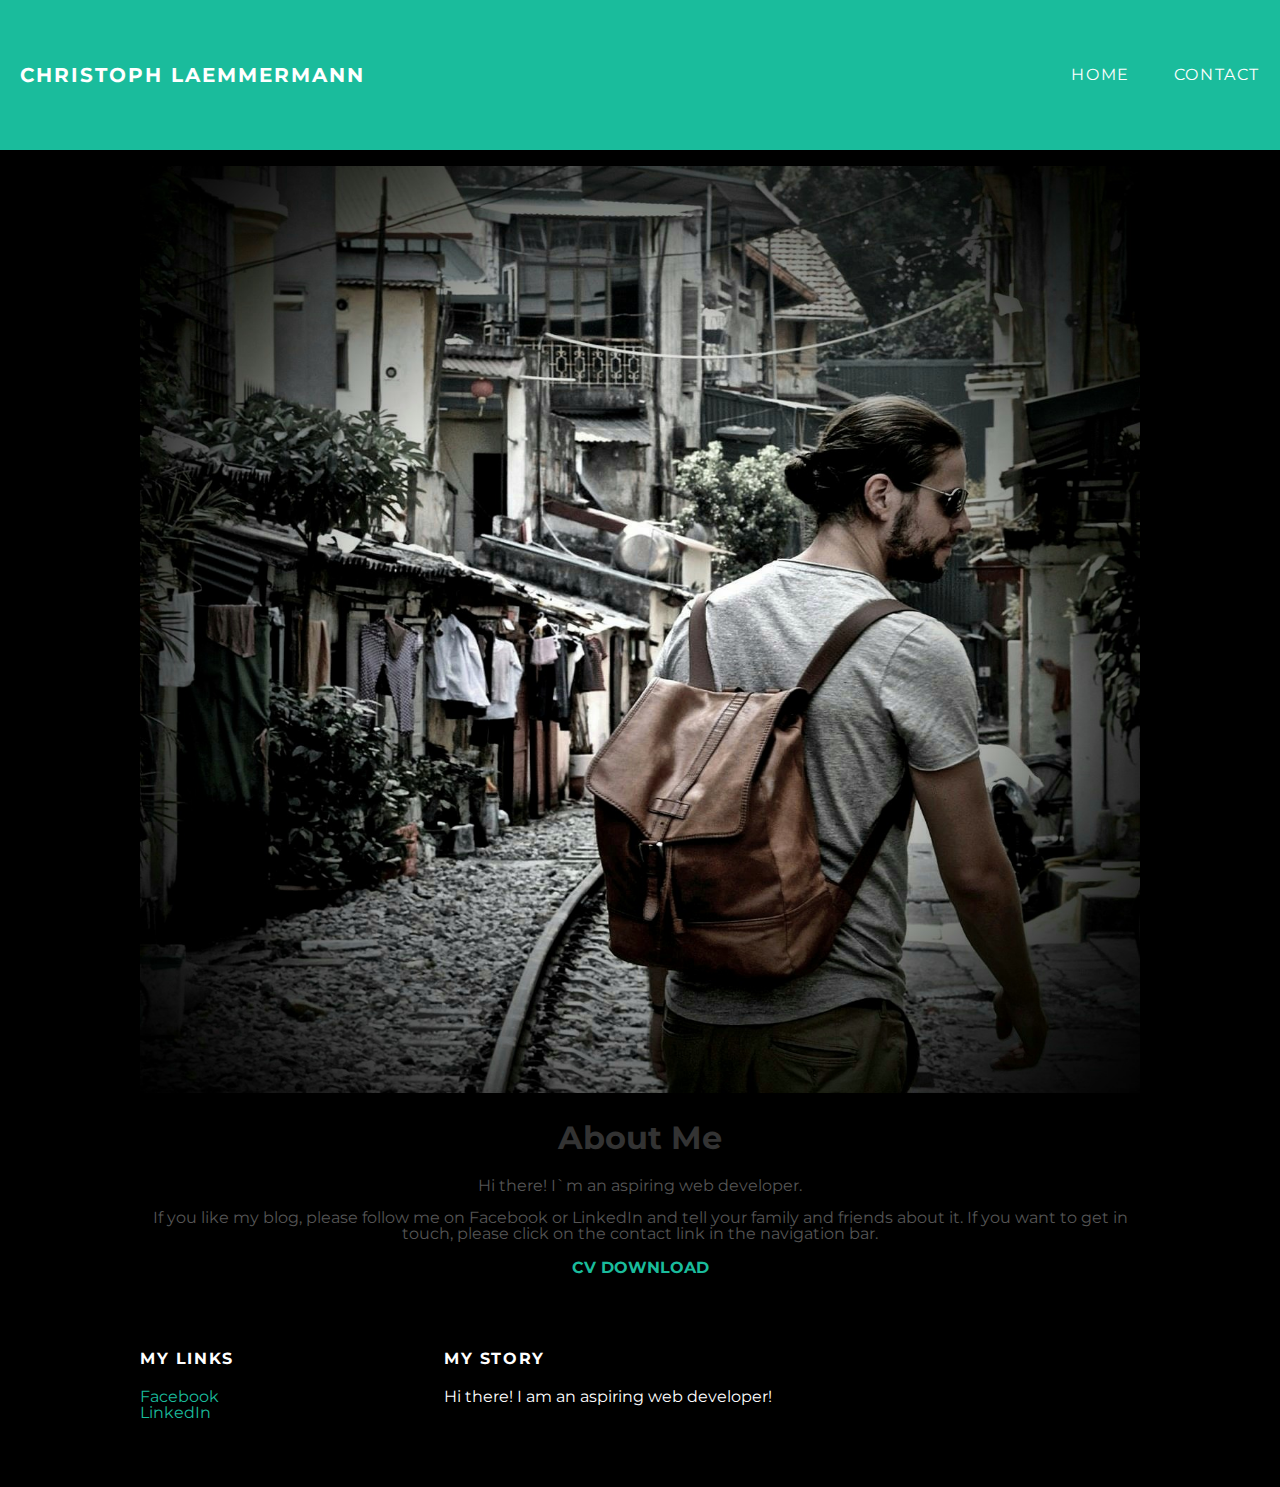
==== about.html @ 96aae102 "Add files via upload" ====
<!DOCTYPE html>
<html>

<head>
    <title>Christoph Laemmermann</title>
    <link rel="stylesheet" type="text/css" href="Style.css">
</head>

<body>

    <div id="header">
        <div class="container"></div>
        <a id="header-title" href="index.html">Christoph Laemmermann</a>

        <ul id="header-nav">
            <li><a href="index.html">Home</a></li>
            <li><a href="mailto:Chris.laemmermann@gmx.net">Contact</a></li>
        </ul>
    </div>


    <div id="content">
        <div class="container">
            <div class="about">
                <div class="about-Author">
                    <img style="max-height: 100%;max-width: 100%;" src="Chrisprofile.jpg">
                </div>
                <h1 class="about-title">About Me</h1>
                <div class="about-content">
                    <p> Hi there! I`m an aspiring web developer.
                    </p>
                    <p> If you like my blog, please follow me on Facebook
                        or LinkedIn and tell your family and friends about
                        it. If you want to get in touch, please click on the
                        contact link in the navigation bar.</p>

                    <a href="CV Laemmermann.pdf">
                        <span><strong>CV DOWNLOAD</strong> </span>
                    </a>

                

                </div>
                <!--about-content-->
            </div>
            <!--about-->
        </div>
        <!--container-->
    </div>
    <!--content-->
    </div>


    <div id="footer">
        <div class="container">
            <div class="column">
                <h4>My Links</h4>
                <p>
                    <a href="https://www.facebook.com/chris.lamms">Facebook</a>
                    <br>
                    <a href="https://www.linkedin.com/in/christoph-laemmermann/">LinkedIn</a>
                </p>
            </div>
            <div class="column">
                <h4>My Story</h4>
                <p>Hi there! I am an aspiring web developer!</p>
            </div>
        </div>
    </div>
</body>

</html>
---- Style.css ----
@import url(https://fonts.googleapis.com/css?family=Montserrat:400,700);

body {
    margin: auto;
    color: #555;
    background-color: black;
    font-family: 'Montserrat', sans-serif;
}

#header {
    background-color: #1abc9c;
    height: 150px;
    line-height: 150px;
    margin: 2000;
}

#header a {
    color: white;
    text-decoration: none;

    text-transform: uppercase;
    letter-spacing: 0.1em;
}

#header a:hover {
    color: #222;
}

#header-title {
    display: block;
    float: left;
    margin-left: 20px;

    font-size: 20px;
    font-weight: bold;
}

#header-nav {
    display: block;
    float: right;
    margin-top: 0;
}

#header-nav li {
    display: inline;
    padding-left: 20px;
    margin-right: 20px;
    
}

.container {
    max-width: 1000px;
    margin: 0 auto;
}


#footer {
    background-color: black;
    padding: 50px 0;
}

.column {
    min-width: 300px;
   display: inline-block;
   vertical-align: top;
}

#footer h4 {
color: white;
text-transform: uppercase;
letter-spacing: 0.1em;

}

#footer p {
    color: white;
}

a {
    color: #1abc9c;
    text-decoration: none;
}

a:hover {
    color: #F6A623;
}

.post, about {
    max-width: 800px;
    margin: 100 auto;
    padding: 60px 0;
}

.about {
    text-align: center;
}

.post-Author img {
    width: 150px;
    height: 150px;
    vertical-align: middle;
    border-radius: 50%;

}

.post-Author span {
    margin-left: 20px;
}


.post-date {
    color: #d2d2d2;

    font-size: 14px;
    font-weight: bold;

    text-transform: uppercase;
    letter-spacing: 0.1em;
}

h1, h2, h3, h4 {
    color: #333;
}

p {
    line-height: 1;
}
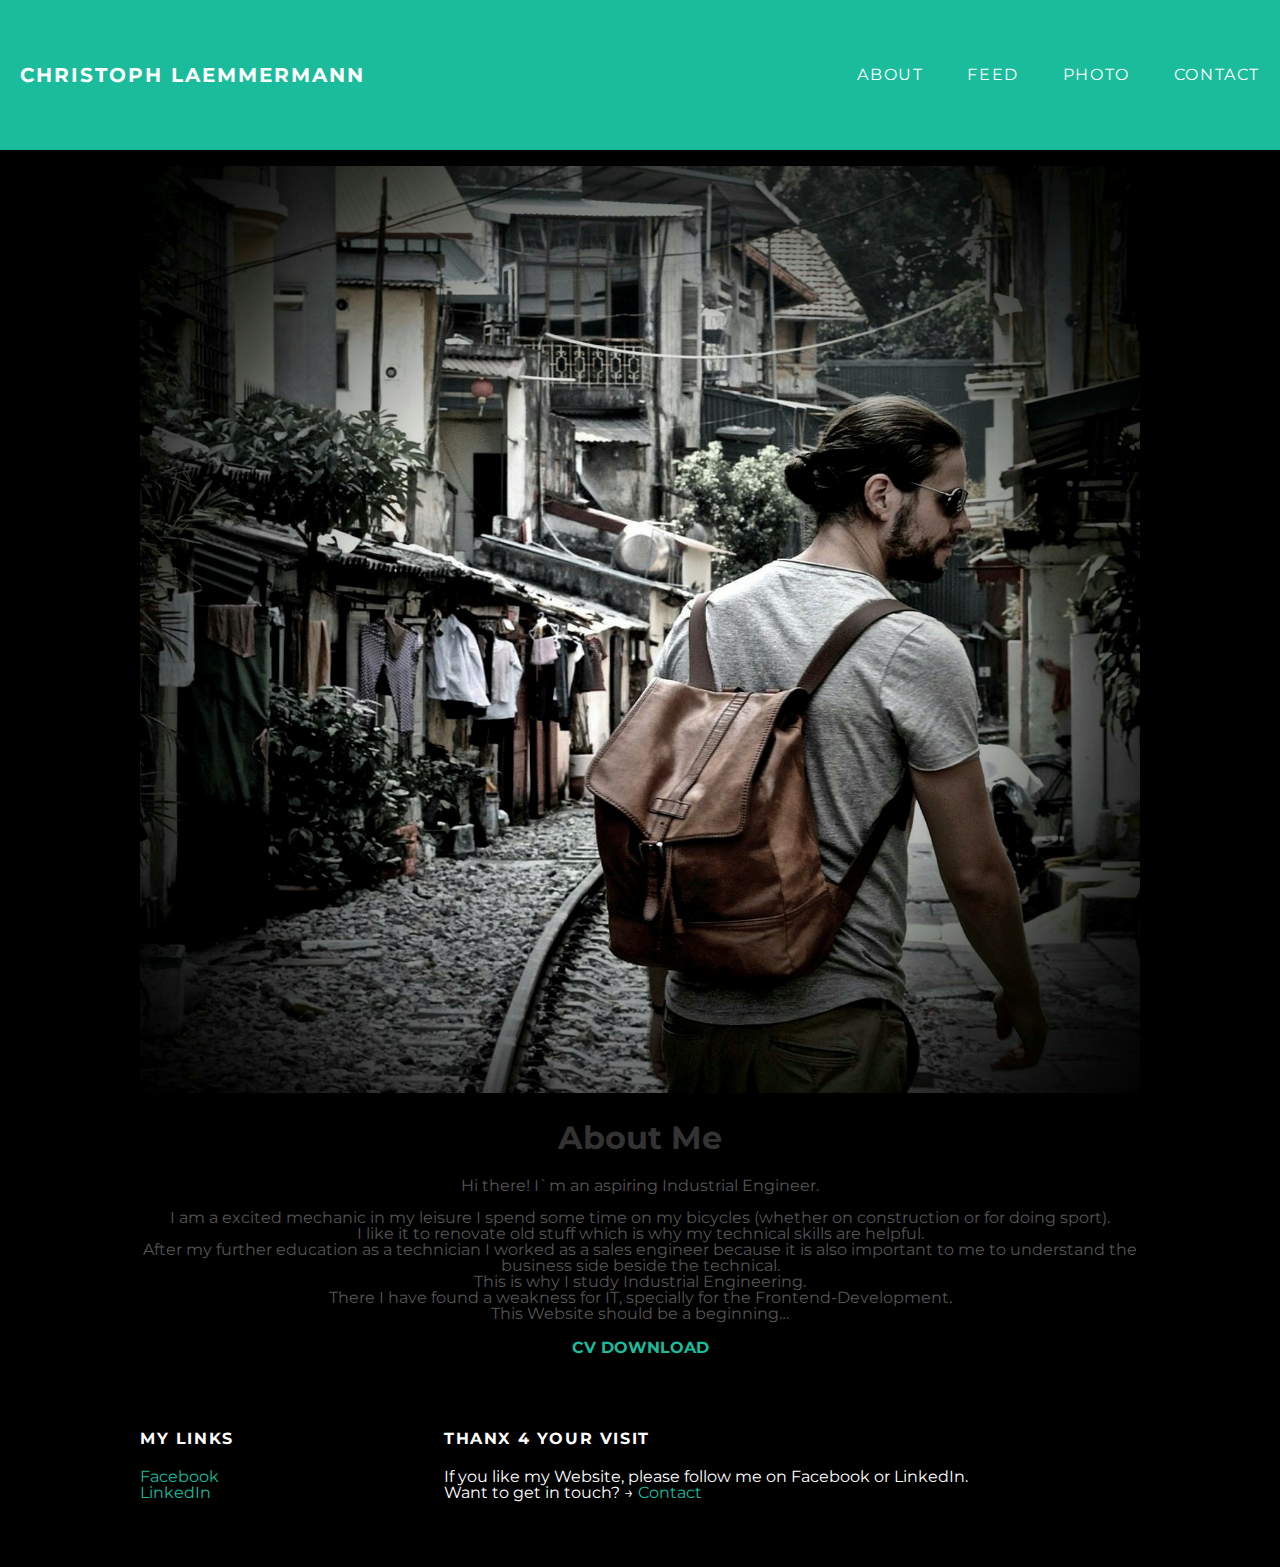
==== commit 4474a364: "Update" ====
--- a/about.html
+++ b/about.html
@@ -1,9 +1,26 @@
 <!DOCTYPE html>
 <html>
-
+    
 <head>
     <title>Christoph Laemmermann</title>
     <link rel="stylesheet" type="text/css" href="Style.css">
+    <link rel="apple-touch-icon" sizes="57x57" href="/apple-icon-57x57.png">
+    <link rel="apple-touch-icon" sizes="60x60" href="/apple-icon-60x60.png">
+    <link rel="apple-touch-icon" sizes="72x72" href="/apple-icon-72x72.png">
+    <link rel="apple-touch-icon" sizes="76x76" href="/apple-icon-76x76.png">
+    <link rel="apple-touch-icon" sizes="114x114" href="/apple-icon-114x114.png">
+    <link rel="apple-touch-icon" sizes="120x120" href="/apple-icon-120x120.png">
+    <link rel="apple-touch-icon" sizes="144x144" href="/apple-icon-144x144.png">
+    <link rel="apple-touch-icon" sizes="152x152" href="/apple-icon-152x152.png">
+    <link rel="apple-touch-icon" sizes="180x180" href="/apple-icon-180x180.png">
+    <link rel="icon" type="image/png" sizes="192x192" href="/android-icon-192x192.png">
+    <link rel="icon" type="image/png" sizes="32x32" href="/favicon-32x32.png">
+    <link rel="icon" type="image/png" sizes="96x96" href="/favicon-96x96.png">
+    <link rel="icon" type="image/png" sizes="16x16" href="/favicon-16x16.png">
+    <link rel="manifest" href="/manifest.json">
+    <meta name="msapplication-TileColor" content="#ffffff">
+    <meta name="msapplication-TileImage" content="/ms-icon-144x144.png">
+    <meta name="theme-color" content="#ffffff">
 </head>
 
 <body>
@@ -13,7 +30,9 @@
         <a id="header-title" href="index.html">Christoph Laemmermann</a>
 
         <ul id="header-nav">
-            <li><a href="index.html">Home</a></li>
+            <li><a href="about.html">About</a></li>
+            <li><a href="index.html ">Feed</a></li>
+            <li><a href="photo.html">Photo</a></li>
             <li><a href="mailto:Chris.laemmermann@gmx.net">Contact</a></li>
         </ul>
     </div>
@@ -27,18 +46,25 @@
                 </div>
                 <h1 class="about-title">About Me</h1>
                 <div class="about-content">
-                    <p> Hi there! I`m an aspiring web developer.
+                    <p> Hi there! I`m an aspiring Industrial Engineer.
                     </p>
-                    <p> If you like my blog, please follow me on Facebook
-                        or LinkedIn and tell your family and friends about
-                        it. If you want to get in touch, please click on the
-                        contact link in the navigation bar.</p>
+                    <p> 
+                       
+                        I am a excited mechanic in my leisure I spend some time on my bicycles (whether on construction or for doing sport).<br>
+                        I like it to renovate old stuff which is why my technical skills are helpful. <br>
+                        After my further education as a technician I worked as a sales engineer 
+                        because it is also important to me to understand the business side beside the technical.<br>
+                         This is why I study Industrial Engineering. <br>
+                         There I have found a weakness for IT, specially for the Frontend-Development. <br>
+                         This Website should be a beginning…
+                    
+                    </p>
 
                     <a href="CV Laemmermann.pdf">
                         <span><strong>CV DOWNLOAD</strong> </span>
                     </a>
 
-                
+
 
                 </div>
                 <!--about-content-->
@@ -62,8 +88,9 @@
                 </p>
             </div>
             <div class="column">
-                <h4>My Story</h4>
-                <p>Hi there! I am an aspiring web developer!</p>
+                <h4>Thanx 4 your Visit</h4>
+                <p>If you like my Website, please follow me on Facebook
+                    or LinkedIn.<br> Want to get in touch? &rarr;   <a href="mailto:Chris.laemmermann@gmx.net">Contact</a></p>
             </div>
         </div>
     </div>
--- a/Style.css
+++ b/Style.css
@@ -65,6 +65,23 @@
    vertical-align: top;
 }
 
+.column2 {
+    min-width: 500px;
+    display: inline-block;
+    vertical-align:top;
+    text-align: center;
+    margin-top: 1%;
+}
+
+#footer h1 {
+color: white;
+font-family:Impact, Haettenschweiler, 'Arial Narrow Bold', sans-serif;
+font-size: 70px;
+text-transform: full-width;
+letter-spacing: 0.2em;
+
+}
+
 #footer h4 {
 color: white;
 text-transform: uppercase;
@@ -124,4 +141,39 @@
 
 p {
     line-height: 1;
-}+}
+
+/* Grid  */
+
+ .contianer {
+    display:grid;
+    grid-template-columns: repeat(3, 1fr);
+    grid-template-rows: 300px 300px 300px;
+}
+img {
+    width: 100%;
+    height: 100%;
+    object-fit: cover;
+} 
+
+
+#pic1 {
+    grid-column-start: 1;
+    grid-column-end: 3;
+}
+
+/* #pic2 {
+    grid-row-start: 3;
+    grid-row-end:4; */
+
+#pic3 {
+    grid-row-start: 2;
+    grid-row-end: 4;
+}
+#pic4 {
+    grid-column-start: 2;
+    grid-column-end: 4;
+}
+
+/* Instagram */
+
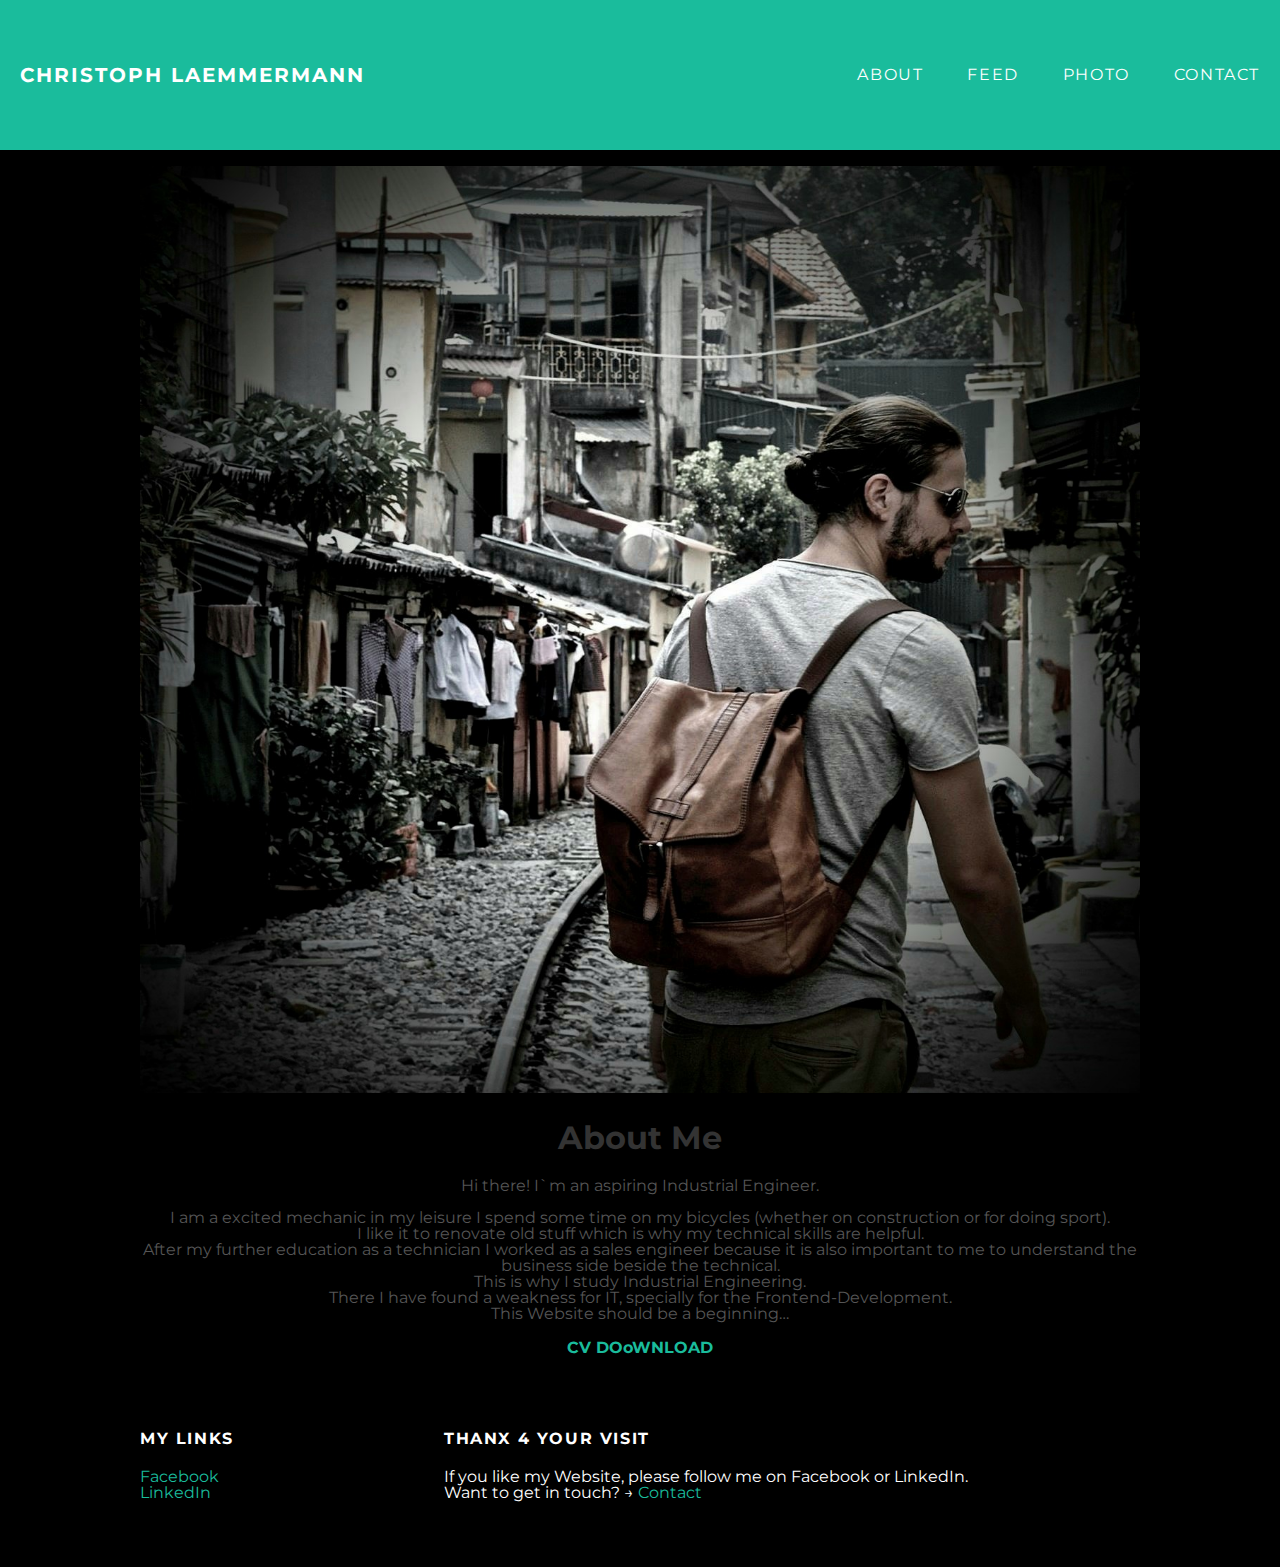
==== commit 762b6eb8: "Test" ====
--- a/about.html
+++ b/about.html
@@ -61,7 +61,7 @@
                     </p>
 
                     <a href="CV Laemmermann.pdf">
-                        <span><strong>CV DOWNLOAD</strong> </span>
+                        <span><strong>CV DOoWNLOAD</strong> </span>
                     </a>
 
 
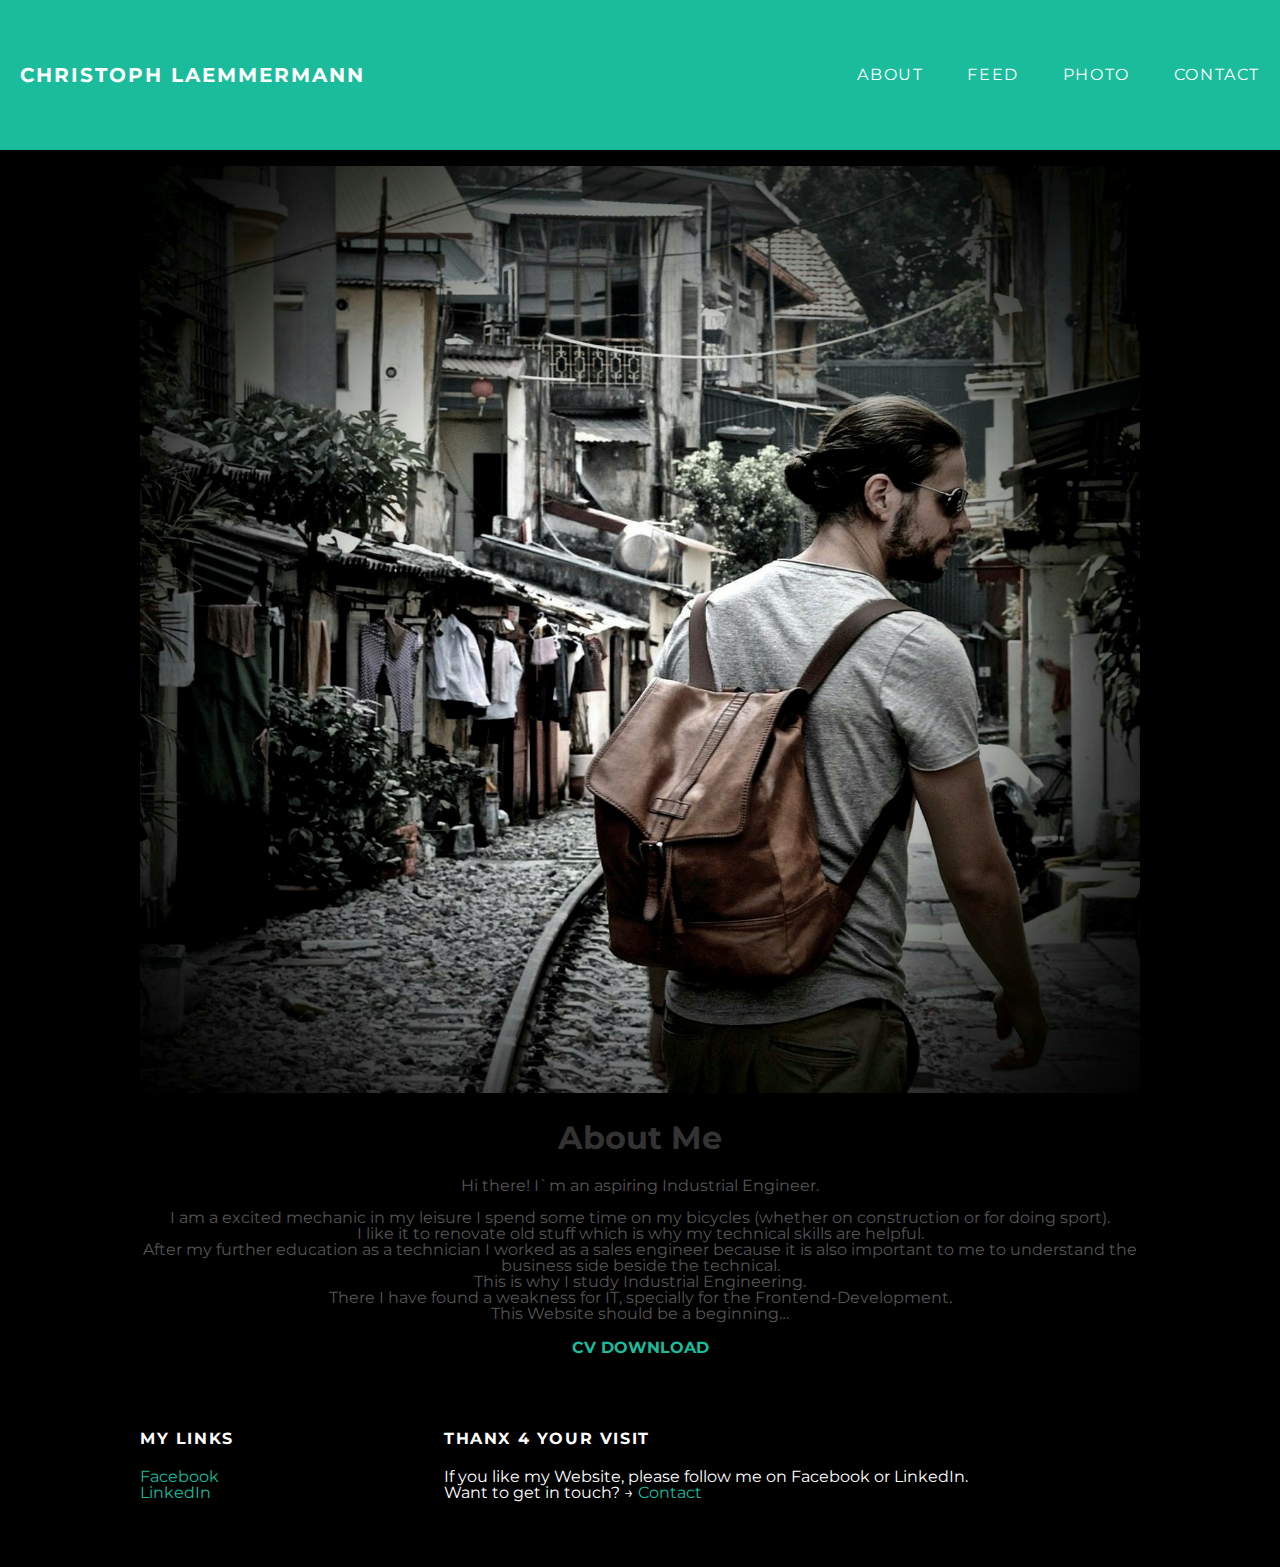
==== commit 47f863d4: "Github test" ====
--- a/about.html
+++ b/about.html
@@ -61,7 +61,7 @@
                     </p>
 
                     <a href="CV Laemmermann.pdf">
-                        <span><strong>CV DOoWNLOAD</strong> </span>
+                        <span><strong>CV DOWNLOAD</strong> </span>
                     </a>
 
 
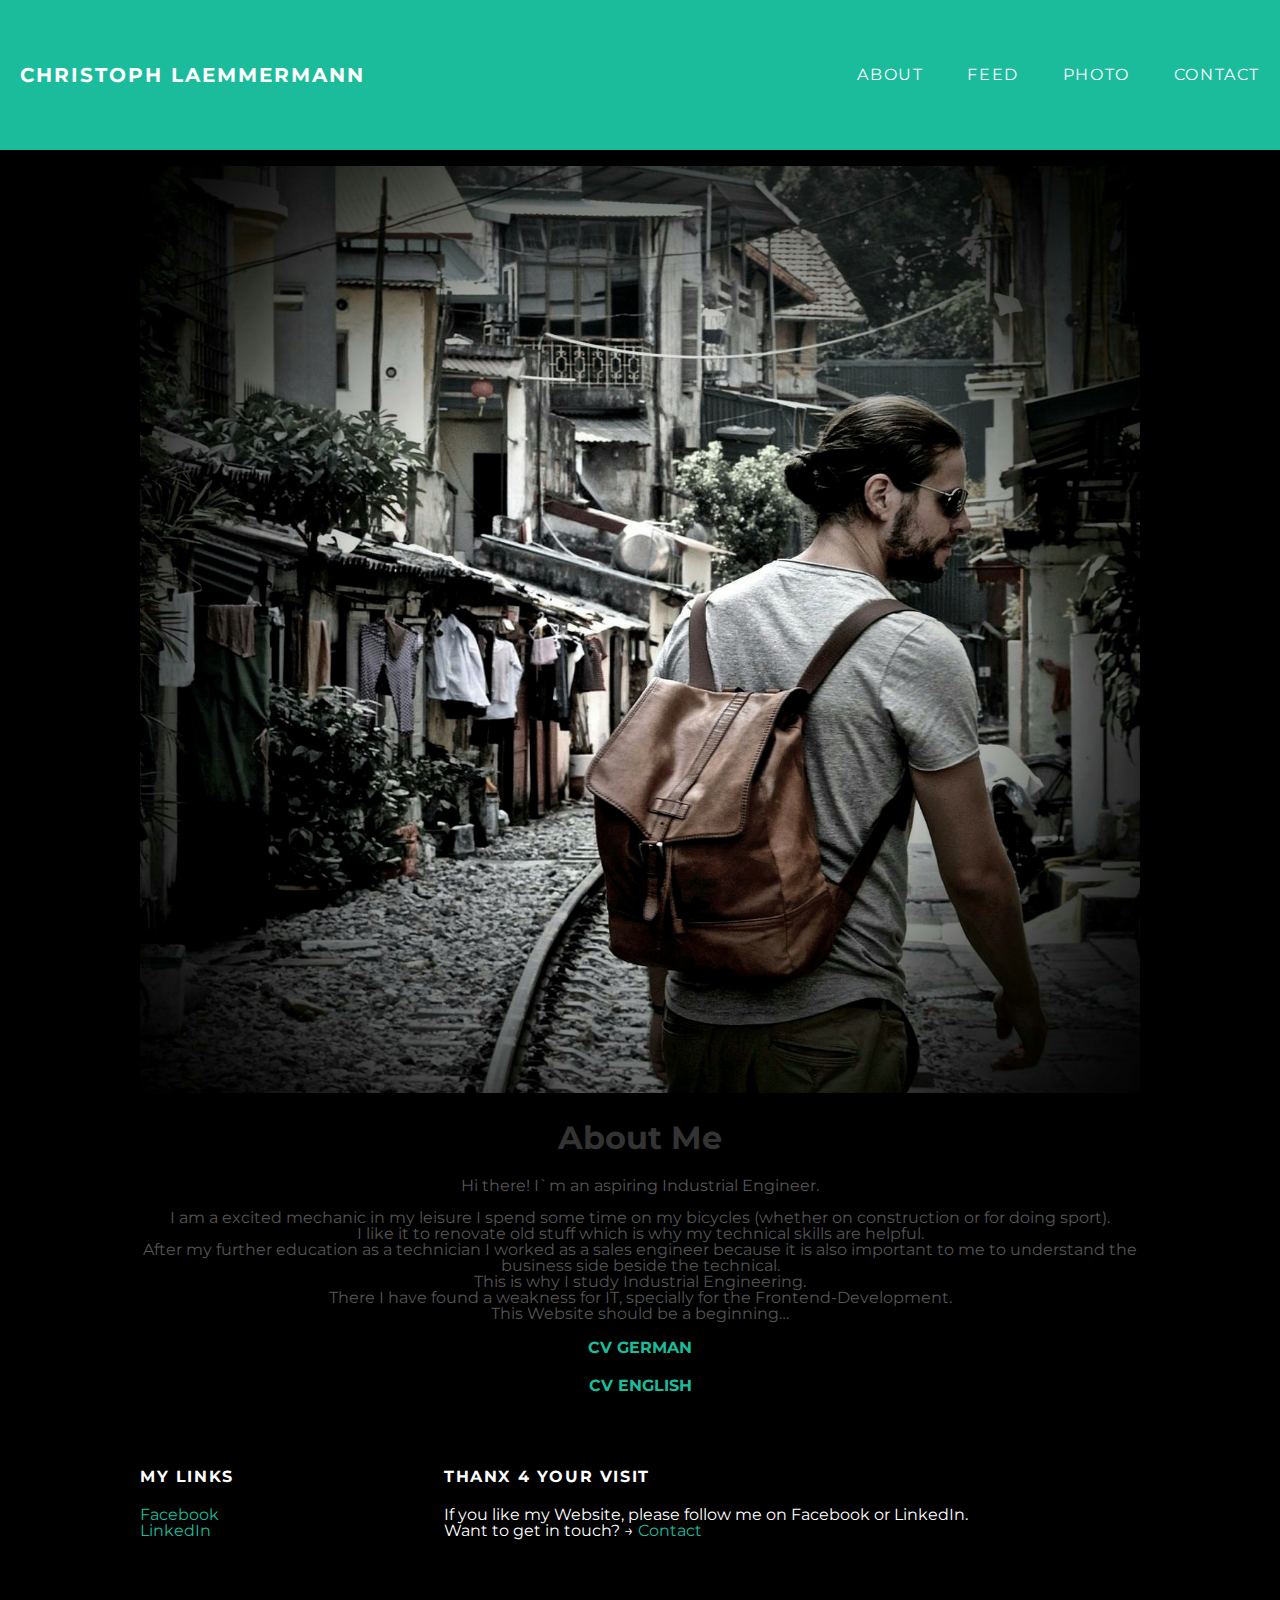
==== commit 6d452ee2: "CV Change Butto (German, English)" ====
--- a/about.html
+++ b/about.html
@@ -60,10 +60,14 @@
                     
                     </p>
 
-                    <a href="CV Laemmermann.pdf">
-                        <span><strong>CV DOWNLOAD</strong> </span>
+                    <a href="CV_Laemmermann_de.pdf">
+                        <span><strong>CV GERMAN</strong> </span>
                     </a>
-
+                    <br>
+                    <br>
+                    <a href="CV_Laemmermann_en.pdf">
+                        <span><strong>CV ENGLISH</strong> </span>
+                    </a>
 
 
                 </div>
